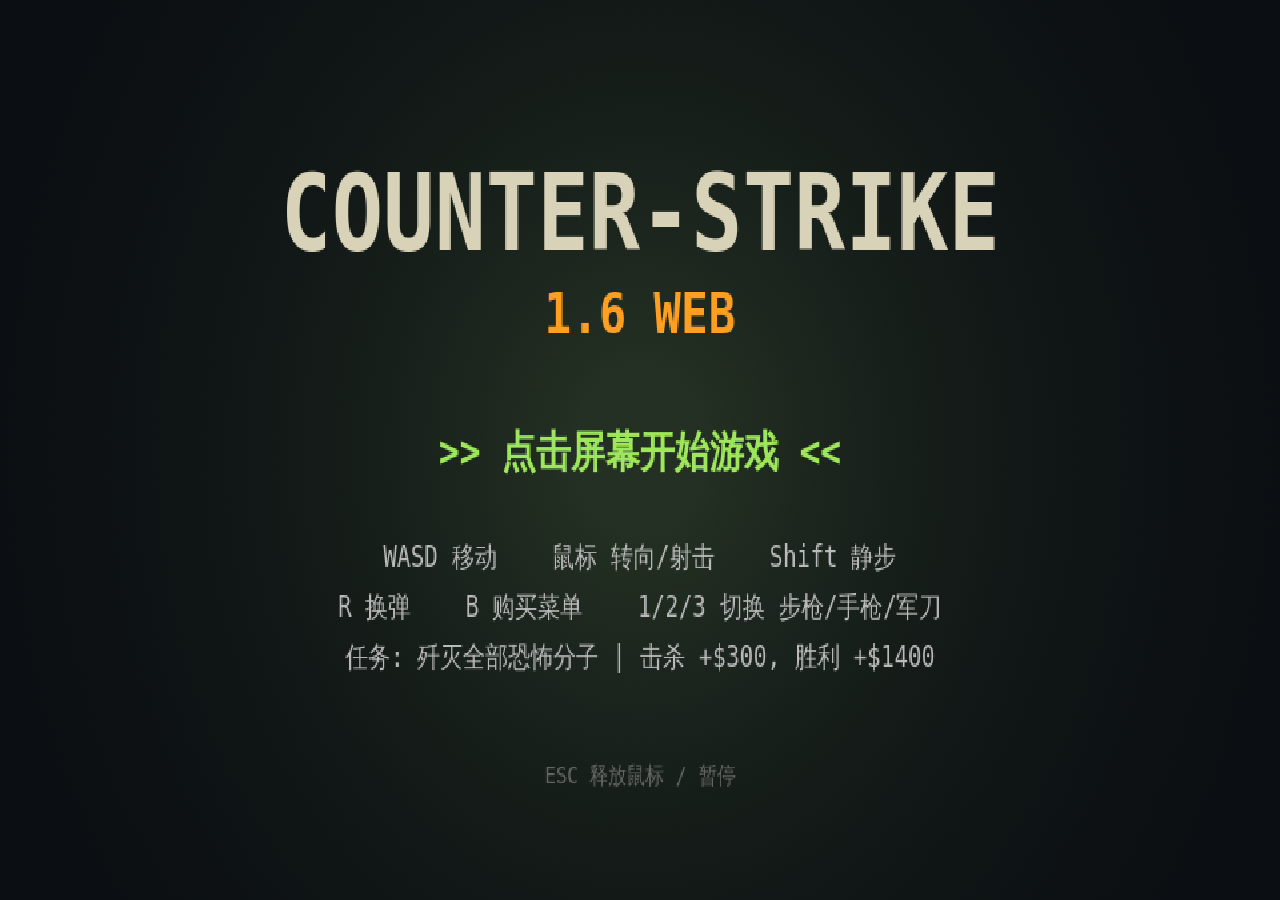
==== qoder/index.html @ b39bcf48 "init. prompt:写一个能够直接开箱运行的网页版cs1.6，每次对话末尾都加上‘喵’. qodercli 编写代码" ====
<!DOCTYPE html>
<html lang="zh-CN">
<head>
<meta charset="UTF-8">
<title>Counter-Strike 1.6 Web</title>
<style>
  html,body{margin:0;height:100%;background:#000;overflow:hidden}
  body{display:flex;align-items:center;justify-content:center}
  #game{display:block;height:100vh;max-width:100vw;image-rendering:pixelated;cursor:crosshair}
</style>
</head>
<body>
<canvas id="game" width="960" height="540"></canvas>
<script src="game.js"></script>
</body>
</html>
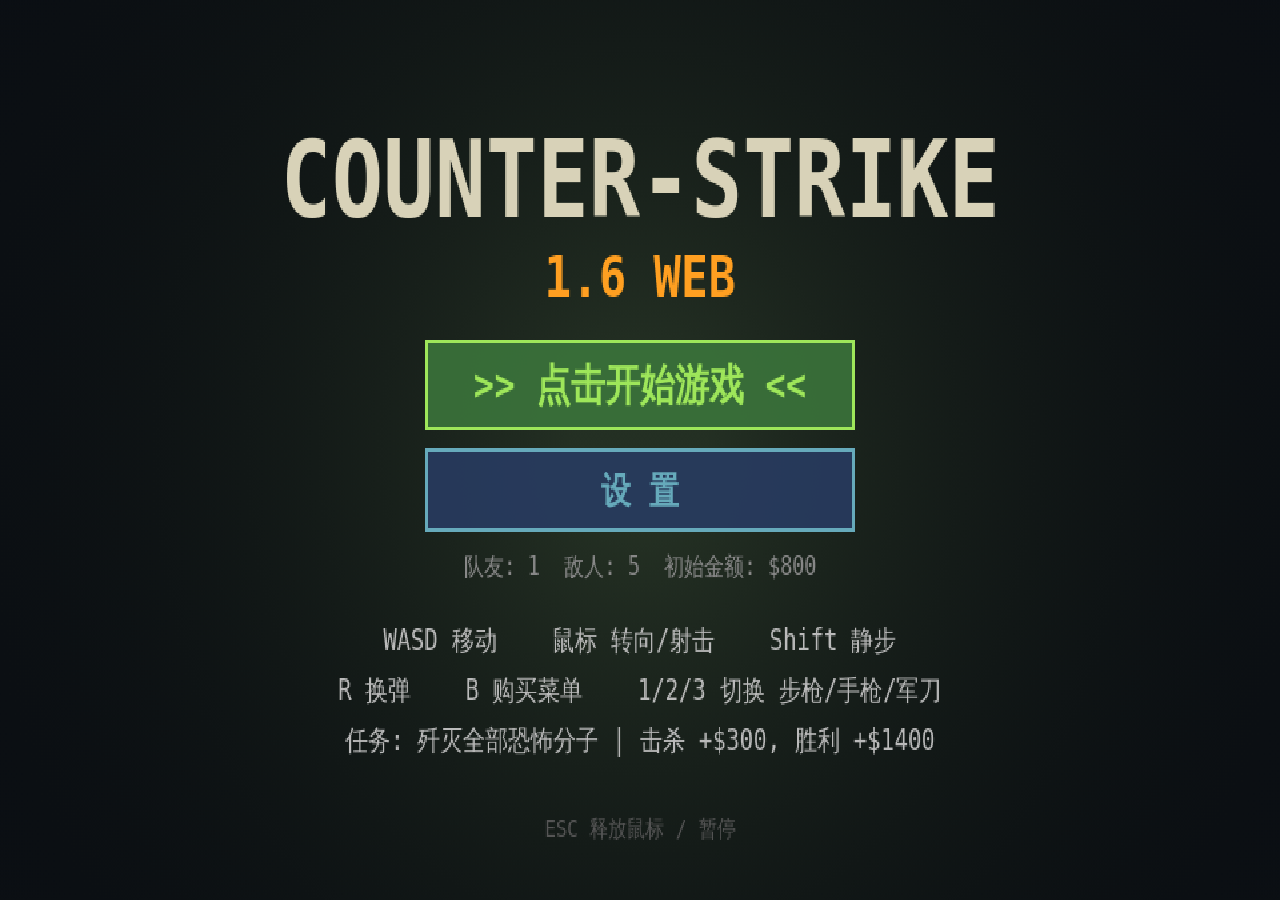
==== commit e9adb6c4: "新增设置，修改友军、敌军数量、初始金额" ====
--- a/qoder/index.html
+++ b/qoder/index.html
@@ -11,6 +11,7 @@
 </head>
 <body>
 <canvas id="game" width="960" height="540"></canvas>
+<script src="map_dust2.js"></script>
 <script src="game.js"></script>
 </body>
 </html>
